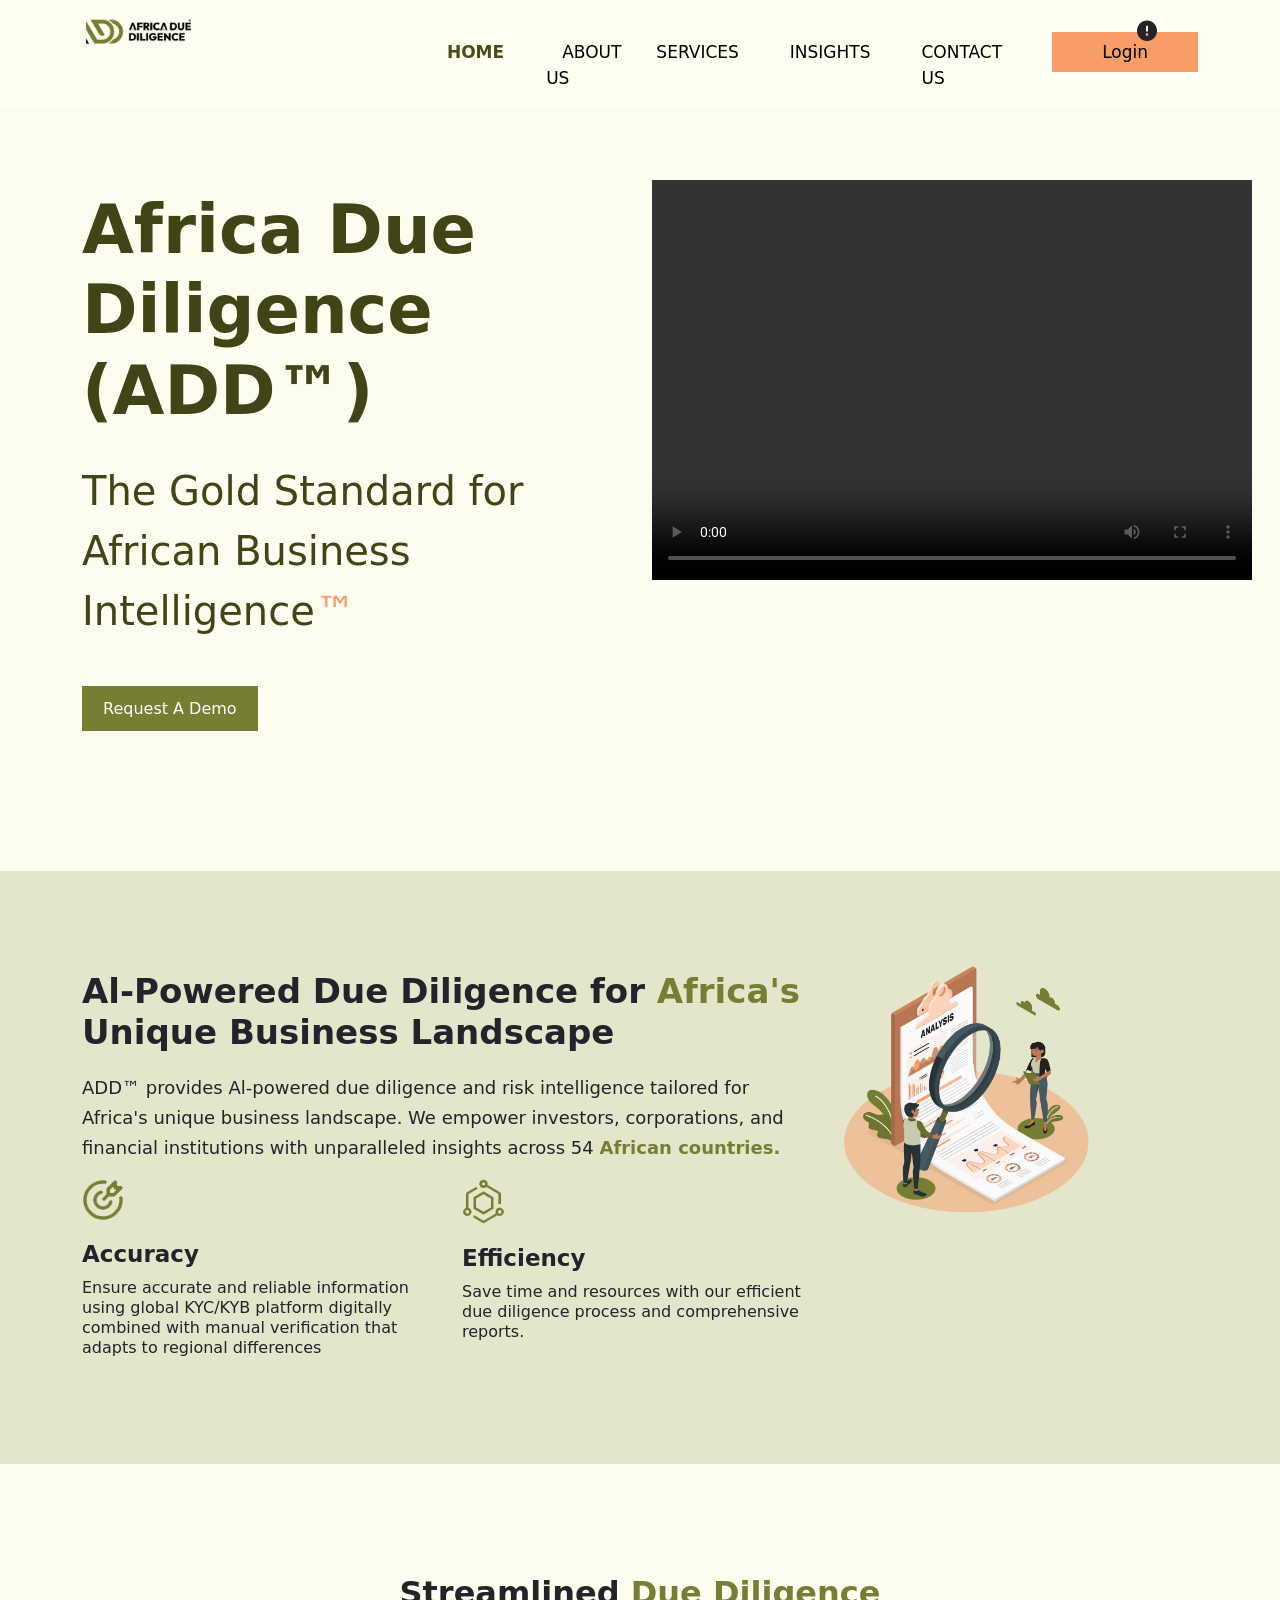
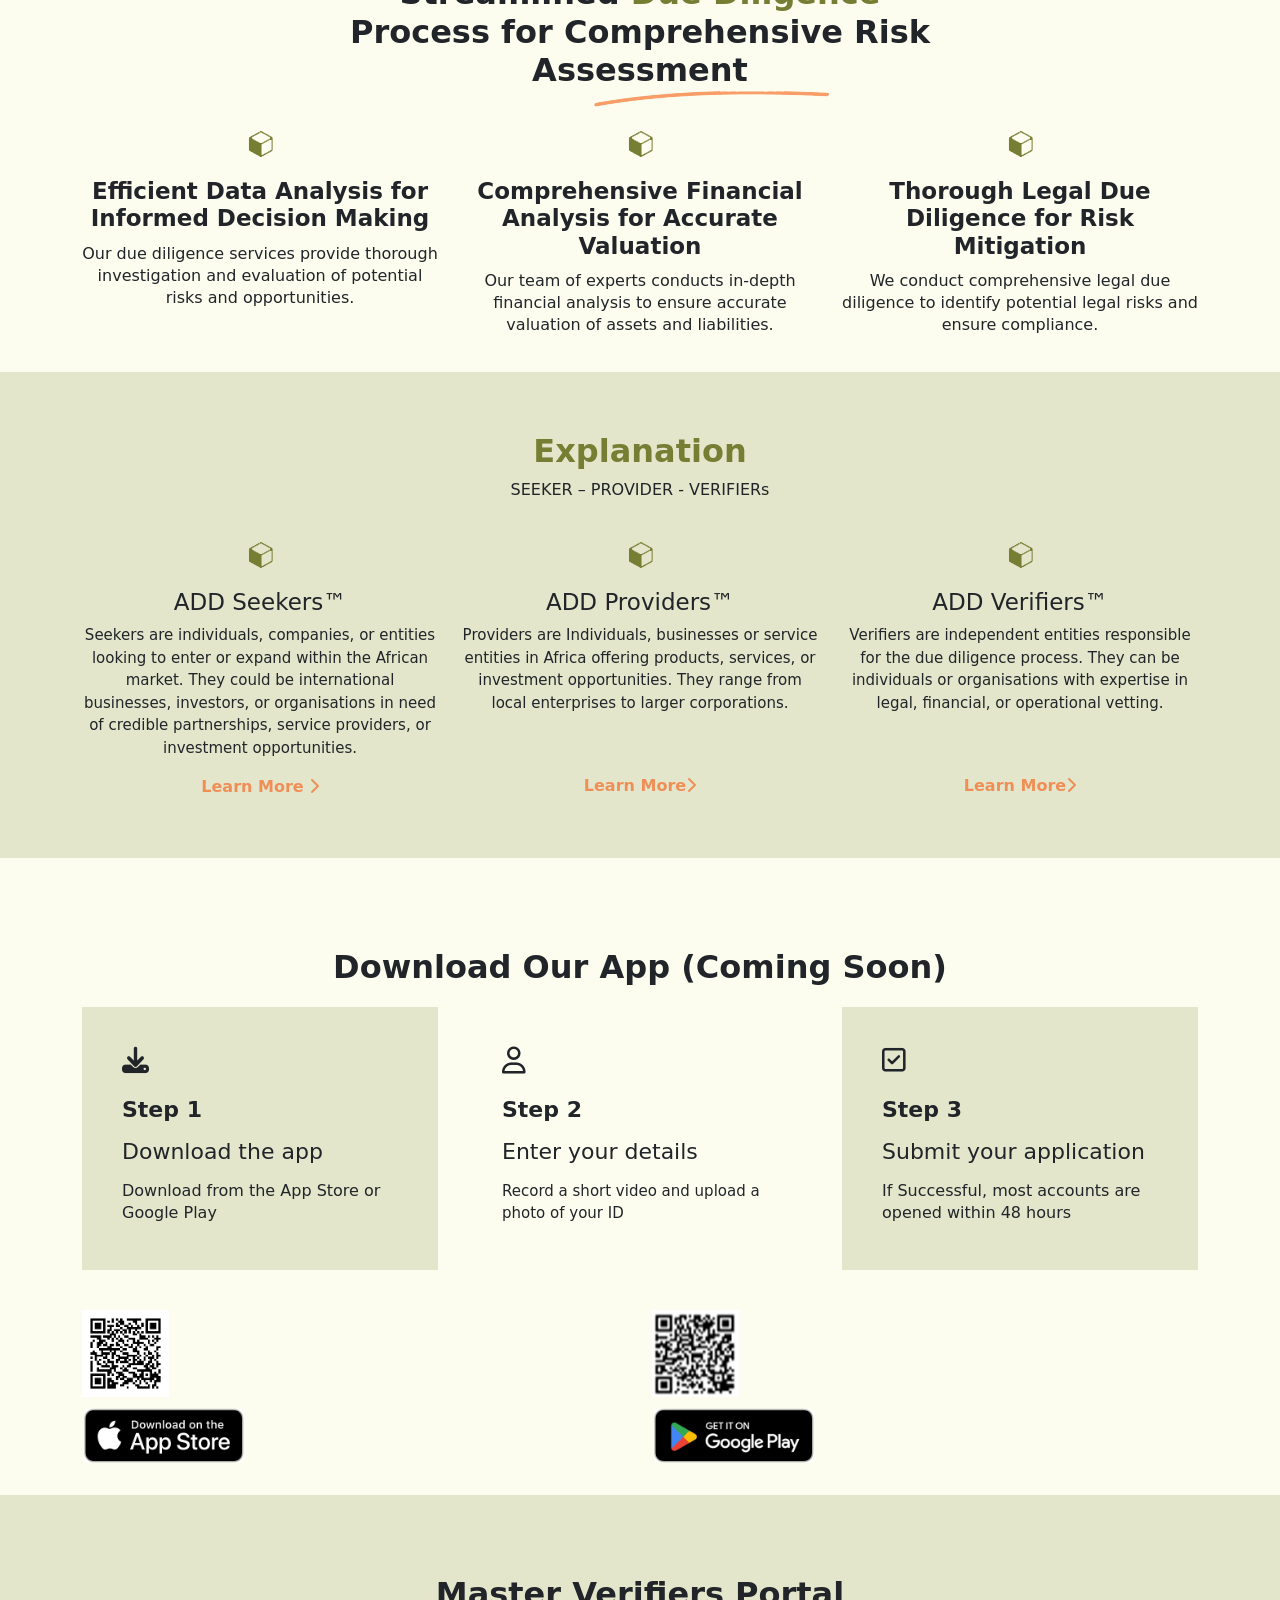
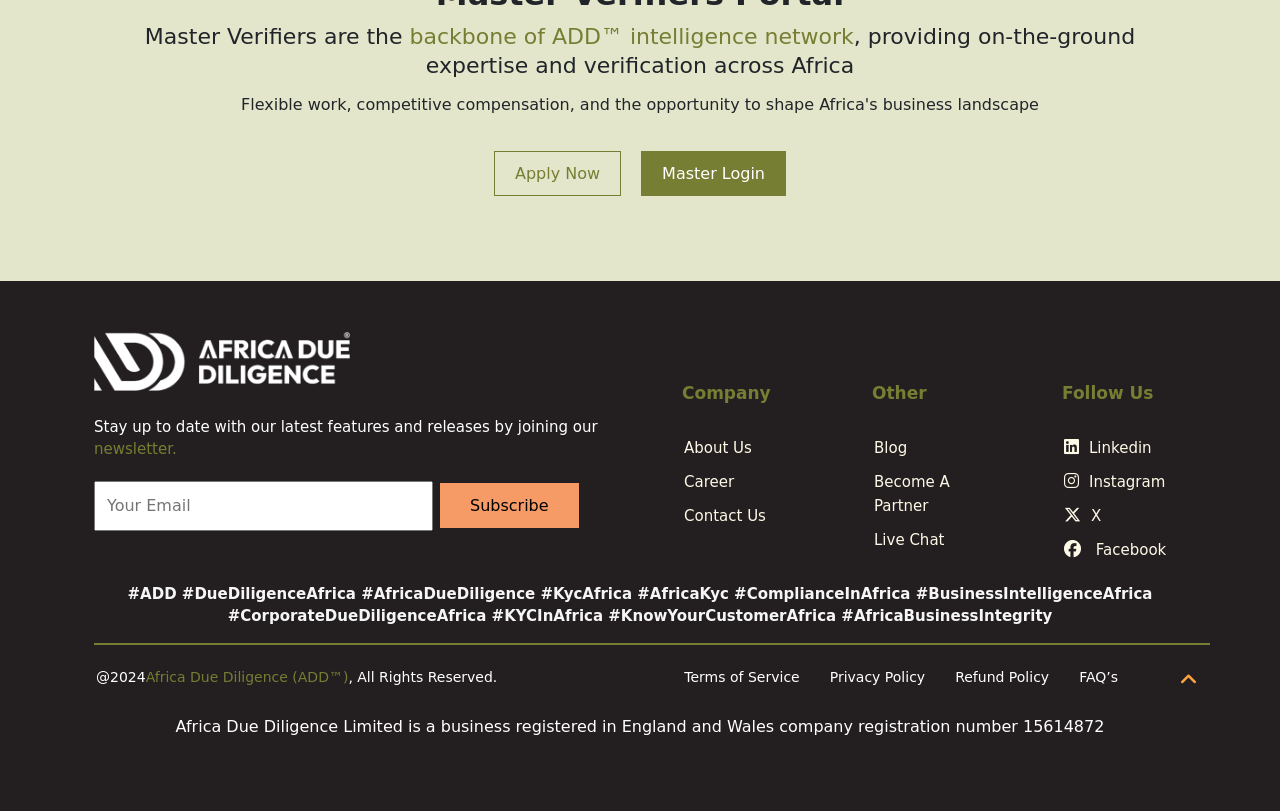
==== index.html @ 91e65a56 "new file added" ====
<!DOCTYPE html>
<html lang="en">
<head>
    <meta charset="UTF-8">
    <meta name="viewport" content="width=device-width, initial-scale=1.0">
    <title>Africa Due Diligence | HOME</title>
    <link rel="stylesheet" href="css/style.css">
    <link href="https://cdn.jsdelivr.net/npm/bootstrap@5.3.3/dist/css/bootstrap.min.css" rel="stylesheet" integrity="sha384-QWTKZyjpPEjISv5WaRU9OFeRpok6YctnYmDr5pNlyT2bRjXh0JMhjY6hW+ALEwIH" crossorigin="anonymous">
    <link rel="stylesheet" href="https://cdnjs.cloudflare.com/ajax/libs/font-awesome/6.7.2/css/all.min.css" integrity="sha512-Evv84Mr4kqVGRNSgIGL/F/aIDqQb7xQ2vcrdIwxfjThSH8CSR7PBEakCr51Ck+w+/U6swU2Im1vVX0SVk9ABhg==" crossorigin="anonymous" referrerpolicy="no-referrer" />
</head>
<body>


    <div class="banncolor">
        <div class="header">
            <div class="container">
                <div class="headermenu">
                    <button class="openbtn" onclick="openNav()">☰</button>
                    <div class="header-logo">
                        <img src="images/logo.png" alt="">
                    </div>
                    

                    
                    <div class="listmenu">
                        <a href="index.html">HOME</a>
                    </div>

                            <div class="listmenu-2">
                                <ul>

                                    <li>
                                        <div class="dropdown">
                                        <a href="" class="dropbtn">ABOUT US
                                        <div class="dropdown-content">
                                            <a href="aboutbackground.html">BACKGROUND</a>
                                            <a href="aboutfaq.html">FAQ</a>
                                        </div>
                                    </div>
                                </li>

                                <li><a href="services.html">SERVICES</a></li>
                                    
                                    <li> 
                                        <div class="dropdown">
                                        <a href="" class="dropbtn">INSIGHTS</a>
                                        <div class="dropdown-content">
                                            <a href="insightnews.html">NEWS</a>
                                            <a href="insightblog.html">BLOG</a>
                                            </div>
                                            </div>
                                        </li>
                                    <li><a href="contact.html">CONTACT US</a></li>
                                </ul>
                            </div>


                            <div class="login">
                                <a href="login.html">Login</a>
                                <span><i class="fa-solid fa-circle-exclamation"></i></span>
                            </div>
                </div>
            </div>
            <div id="mySidepanel" class="sidepanel">
                <a href="javascript:void(0)" class="closebtn" onclick="closeNav()">×</a>
                <a href="index.html">HOME</a>
                <a href="#">ABOUT US</a>
                <a href="services.html">SERVICES</a>
                <a href="#">INSIGHTS</a>
                <a href="contact.html">CONTACT US</a>
                <a href="login.html">LOGIN</a>
              </div>
        </div>

        <div class="bn-content">
            <div class="container">
                <div class="bnntext">
                    <div class="row">
                        <div class="col-md-6">
                            <div class="heading">
                          <h1>Africa Due
                            Diligence (ADD™)</h1>
                            </div>

                            <div class="content">
                                <p>The Gold Standard for African Business Intelligence <span>™</span></p>
                            </div>

                            <div class="demo-btn">
                                <a href="">Request A Demo</a>
                            </div>
                            
                        </div>

                        <div class="col-md-6">
                            <div class="heading-video">
                                <video width="600" height="400" controls autoplay>
                                    <source src="videos/banner-video.mp4" type="video/mp4">
                                  </video>
                            </div>
                        </div>
                    </div>
                </div>
            </div>
        </div>
    </div>


    <div class="powered">
    <div class="landscape">
        <div class="container">
            <div class="ai">
                <div class="row">
                    <div class="col-md-8">
                        <div class="due">
                           <h2>
                            Al-Powered Due Diligence for <span>Africa's</span> Unique Business Landscape
                           </h2>

                           <div class="provide">
                            <p>ADD™ provides Al-powered due diligence and risk intelligence tailored for Africa's unique business landscape. We empower investors, corporations, and financial institutions with unparalleled insights across 54 <span>African countries.</span></p>
                           </div>
                        </div>

                        <div class="row">
                            <div class="col-md-6">
                                <div class="accuracy">
                                    <img src="images/icon2.png" alt="">
                                </div>
                                <div class="accu">
                                    <h4>Accuracy</h4>
                                    <p>Ensure accurate and reliable information using global KYC/KYB platform digitally combined with manual verification that adapts to regional differences</p>
                                </div>
                            </div>
        
                            <div class="col-md-6">
                                <div class="accuracy">
                                    <img src="images/icon3.png" alt="">
                                </div>
                                <div class="accu">
                                    <h4>Efficiency</h4>
                                    <p>Save time and resources with our efficient due diligence process and comprehensive reports.</p>
                                </div>
                            </div>
                        </div>
                    </div>

                    <div class="col-md-4">
                        <div class="due-2">
                           <img src="images/powered.png" alt="">
                        </div>
                    </div>
                </div>
            </div>
        </div>
    </div>
</div>




<div class="process">
   <div class="container">
    <div class="powerin">
        <div class="riskin">
            <h2>Streamlined <span>Due Diligence</span>  Process for Comprehensive Risk Assessment</h2>
        </div>

        <div class="curved-underline">
            <img src="images/text-line.png" alt="">
        </div>

        <div class="data">
            <div class="valuation">
                <div class="row">
                    <div class="col-md-4">
                        <div class="informed">
                            <div class="boximg-1">
                                <img src="images/icon1.png" alt="">
                            </div>

                            <div class="decision">
                                <h4>Efficient Data Analysis for Informed Decision Making</h4>
                                <p>Our due diligence services provide thorough investigation and evaluation of potential risks and opportunities.</p>
                            </div>
                        </div>
                    </div>

                    <div class="col-md-4">
                        <div class="informed">
                            <div class="boximg-1">
                                <img src="images/icon1.png" alt="">
                            </div>

                            <div class="decision">
                                <h4>Comprehensive Financial Analysis for Accurate Valuation</h4>
                                <p>Our team of experts conducts in-depth financial analysis to ensure accurate valuation of assets and liabilities.</p>
                            </div>
                        </div>
                    </div>

                    <div class="col-md-4">
                        <div class="informed">
                            <div class="boximg-1">
                                <img src="images/icon1.png" alt="">
                            </div>

                            <div class="decision">
                                <h4>Thorough Legal Due Diligence for Risk Mitigation</h4>
                                <p>We conduct comprehensive legal due diligence to identify potential legal risks and ensure compliance.</p>
                            </div>
                        </div>
                    </div>
                </div>
            </div>
        </div>
    </div>
   </div> 
</div>



<div class="explanation">
<div class="add">
    <div class="container">
        <div class="learn">
            <h2>Explanation</h2>
            <p>SEEKER – PROVIDER - VERIFIERs</p>
        </div>
    </div>
</div>


<div class="seekers">
    <div class="container">
        <div class="market">
            <div class="row">
                
                    <div class="col-md-4">
                        <div class="local">
                            <img src="images/icon1.png" alt="">
                        </div>

                        <div class="add-seekers">
                            <h4>ADD Seekers™</h4>
                            <p>Seekers are individuals, companies, or entities looking to enter or expand within the African market. They could be international businesses, investors, or organisations in need of credible partnerships, service providers, or investment opportunities.</p>
                        </div>


                        <div class="risk-btn">
                            <a href="">Learn More<i class="fa-solid fa-chevron-right"></i></a>
                        </div>
                    </div>


                    <div class="col-md-4">
                        <div class="local">
                            <img src="images/icon1.png" alt="">
                        </div>

                        <div class="add-seekers">
                            <h4>ADD Providers™</h4>
                            <p>Providers are Individuals, businesses or service entities in Africa offering products, services, or investment opportunities. They range from local enterprises to larger corporations.</p>
                        </div>


                        <div class="risk-btn-1">
                            <a href="">Learn More<i class="fa-solid fa-chevron-right"></i></a>
                        </div>
                    </div>


                    <div class="col-md-4">
                        <div class="local">
                            <img src="images/icon1.png" alt="">
                        </div>

                        <div class="add-seekers">
                            <h4>ADD Verifiers™</h4>
                            <p>Verifiers are independent entities responsible for the due diligence process. They can be individuals or organisations with expertise in legal, financial, or operational vetting.</p>
                        </div>


                        <div class="risk-btn-1">
                            <a href="">Learn More<i class="fa-solid fa-chevron-right"></i></a>
                        </div>
                    </div>
                
            </div>
        </div>
    </div>
</div>
</div>


<div class="downloadcolor">

<div class="download">
    <h2>Download Our App (Coming Soon)</h2>
</div>

<div class="step">
    <div class="container">
        <div class="app">
            <div class="row">
                <div class="col-md-4">
                    <div class="enter">
                        <div class="download-icon">
                            <i class="fa-solid fa-download"></i>
                        </div>

                        <div class="sthed">
                            <h3>Step 1</h3>
                        </div>

                        <div class="heading-4">
                            <h3>Download the app</h3>
                            <p>Download from the App Store or Google Play</p>
                        </div>
                    </div>
                </div>

                


                <div class="col-md-4">
                    <div class="enteral">
                        <div class="download-icon">
                            <i class="fa-regular fa-user"></i>
                        </div>

                        <div class="sthedld">
                            <h3>Step 2</h3>
                        </div>

                        <div class="heading-5">
                            <h3>Enter your details</h3>
                            <p>Record a short video and upload a photo of your ID</p>
                        </div>
                    </div>
                </div>

                <div class="col-md-4">
                    <div class="enter">
                        <div class="download-icon">
                            <i class="fa-regular fa-square-check"></i>
                        </div>

                        <div class="sthed">
                            <h3>Step 3</h3>
                        </div>

                        <div class="heading-4">
                            <h3>Submit your application</h3>
                            <p>If Successful, most accounts are opened within 48 hours</p>
                        </div>
                    </div>
                </div>

            </div>
        </div>         
            </div>
        </div>




        <div class="app-an-io">
            <div class="container">
                <div class="app-qr">
                    <div class="row">
                        <div class="col-md-6">
                            <div class="info-app">
                                <div class="qr">
                                    <img src="images/ios_app_store_qr.png" alt="">
                                </div>

                                <div class="ios">
                                    <img src="images/aoo-store.png" alt="">
                                </div>

                            </div>
                        </div>

                        <div class="col-md-6">
                            <div class="info-app">
                                <div class="qr">
                                    <img src="images/scanner.jpg" alt="">
                                </div>

                                <div class="ios">
                                    <img src="images/play-store.png" alt="">
                                </div>
                            </div>
                        </div>
                    </div>
                </div>
            </div>
        </div>


    </div>


    <div class="portal">
        <div class="container">
        <div class="master">
            <h2>Master Verifiers Portal</h2>
            <p>Master Verifiers are the <span>backbone of ADD™ intelligence network</span>, providing on-the-ground</p>
        </div>
        <div class="across">
            <p>expertise and verification across Africa</p>
        </div>
        <div class="shape">
            <p>Flexible work, competitive compensation, and the opportunity to shape Africa's business landscape</p>
        </div>

        <div class="btn-n">
            <div class="apply">
                <a href="">Apply Now</a>
            </div>
            <div class="master-l">
                <a href="">Master Login</a>
            </div>
        </div>
    </div>
    </div>


    <div class="footer">
        <div class="container">
            <div class="information">
                <div class="row">
                    <div class="col-md-6">
            <div class="footer-logo">
                <img src="images/logo2.png" alt="">
            </div>

            <div class="ftext">
                <p>Stay up to date with our latest features and releases by joining our <span>newsletter.</span></p>
            </div>


            <div class="data-send">
                <div class="container">
                    <div class="mail">
                    <div class="senddata">
                    <form action="">
                        <input type="text" name="email id" placeholder="Your Email">
                    </form>
                </div>
        
        
                <div class="subscribe">
                    <a href="">Subscribe</a>
                </div>
            </div>
                </div>
            </div>
        </div>


        <div class="col-6 col-md-2">
            <div class="finfo-n">
            <p>Company</p>
            <ul>
                <li><a href="">About Us</a></li>
                <li><a href="">Career</a></li>
                <li><a href="">Contact Us</a></li>
            </ul>
        </div>
        </div>


        <div class="col-6 col-md-2">
            <div class="finfo-n">
            <p>Other</p>
            <ul>
                <li><a href="">Blog</a></li>
                <li><a href="">Become A Partner</a></li>
                <li><a href="">Live Chat</a></li>
            </ul>
        </div>
        </div>


        <div class="col-md-2">
            <div class="finfo-n">
            <p>Follow Us</p>
            <ul>
                <li><a href=""> <i class="fa-brands fa-linkedin"></i>Linkedin</a></li>
                <li><a href=""> <i class="fa-brands fa-instagram"></i>Instagram</a></li>
                <li><a href=""> <i class="fa-brands fa-x-twitter"></i>X</a></li>
                <li><a href=""> <i class="fa-brands fa-facebook"></i> Facebook</a></li>
            </ul>
        </div>
        </div>


        </div>
    </div>
    </div>


<div class="container">
    <div class="kyc">
        <p>#ADD #DueDiligenceAfrica  #AfricaDueDiligence  #KycAfrica   #AfricaKyc   #ComplianceInAfrica   #BusinessIntelligenceAfrica   #CorporateDueDiligenceAfrica   #KYCInAfrica   #KnowYourCustomerAfrica   #AfricaBusinessIntegrity </p>
    </div>
    <div class="fline"></div>
</div>
    

<div class="footerlist">
    <div class="container">
        <div class="terms">
            <div class="row">
                <div class="col-md-6">
                    <div class="wales">
                    <p><small>@2024<span>Africa Due Diligence (ADD™)</span>, All Rights Reserved.</small></p>
                    </div>
                </div>

                <div class="col-md-6">
                    <div class="footer-polict">
                        <ul>
                            <li><a href="">Terms of Service</a></li>
                            <li><a href="">Privacy Policy</a></li>
                            <li><a href="">Refund Policy</a></li>
                            <li><a href="">FAQ’s</a></li>
                            <div class="up">
                                <ul>
                                    <li><a href=""><i class="fa-solid fa-angle-up"></i></a></li>
                                </ul>
                            </div>
                        </ul>
                    </div>
                </div>
            </div>
        </div>
    </div>
</div>


<div class="registration">
    <p>Africa Due Diligence Limited is a business registered in England and Wales company registration number 15614872
    </p>
</div>
    </div>

    <script src="https://cdn.jsdelivr.net/npm/bootstrap@5.3.3/dist/js/bootstrap.bundle.min.js" integrity="sha384-YvpcrYf0tY3lHB60NNkmXc5s9fDVZLESaAA55NDzOxhy9GkcIdslK1eN7N6jIeHz" crossorigin="anonymous"></script>
    <script>
        function openNav() {
          document.getElementById("mySidepanel").style.width = "250px";
        }
        
        function closeNav() {
          document.getElementById("mySidepanel").style.width = "0";
        }
        </script>
</body>
</html>
---- css/style.css ----
@import url('https://fonts.googleapis.com/css2?family=Host+Grotesk:ital,wght@0,300..800;1,300..800&family=Inter:ital,opsz,wght@0,14..32,100..900;1,14..32,100..900&family=Montserrat:ital,wght@0,100..900;1,100..900&family=Poppins:ital,wght@0,100;0,200;0,300;0,400;0,500;0,600;0,700;0,800;0,900;1,100;1,200;1,300;1,400;1,500;1,600;1,700;1,800;1,900&family=Raleway:ital,wght@0,100..900;1,100..900&family=Roboto:ital,wght@0,100;0,300;0,400;0,500;0,700;0,900;1,100;1,300;1,400;1,500;1,700;1,900&family=Varela&display=swap');

body{
    font-family: "Host Grotesk", serif;
    margin: 0;
    padding: 0;
}
.clear{
    clear: both;
}
.container{
    width: 95%;
    margin: 0 auto;
}
.banncolor{
    width: 100%;
    height: 0 auto;
    background-color: rgb(253 253 239);
}
.headermenu{
    display: flex;
}

.dropbtn {
    color: white;
    padding: 16px;
    font-size: 16px;
    border: none;
}
  
.dropdown {
    position: relative;
    display: inline-block;
}
  
.dropdown-content {
    display: none;
    position: absolute;
    background-color: #f6f6f6;
    min-width: 160px;
    box-shadow: 0px 8px 16px 0px rgba(0,0,0,0.2);
    z-index: 1;
}
  
.dropdown-content a {
    color: black;
    padding: 12px 16px;
    text-decoration: none;
    display: block;
}
  
.dropdown-content a:hover {background-color: #ff9b69;}
  
.dropdown:hover .dropdown-content {display: block;}



.header-logo{
    width: 20%;
    margin: 15px 0 0 0;
}
.header-logo img{
    width: 100%;
}

.header-logo-1{
    width: 20%;
    margin: 15px 0 0 0;
}
.header-logo-1 img{
    width: 100%;
}
.header-logo-2{
    width: 20%;
    margin: 15px 0 0 0;
}
.header-logo-2 img{
    width: 100%;
}


.news-btn{
    padding: 100px 0px 0px 0px;
}

.listmenu{
    margin: 40px 10px 0px 250px;
}
.listmenu a{
    text-decoration: none;
    color: #494d1b;
    font-weight: 700;
    font-size: 17px;
}
.listmenu-2 ul li{
    list-style: none;
    margin: 40px 0 0 0;
}
.listmenu-2 ul{
    justify-content: end;
    display: flex;
    column-gap: 35px;
}
.listmenu-2 a{
    text-decoration: none;
    color: #000;
    font-size: 17px;
    transition: all 400ms ease !important;
}
.listmenu-2 a:hover{
    color: #4b5437;
}



.login{
    margin: 40px 0px 0px 50px; 
}
.login a{
   text-decoration: none;
   font-size: 17px;
   color: #000;
   padding: 10px 50px;
   background-color: #f89d68;
   transition: all 400ms ease !important;
}
.login a:hover{
    color: #4b5437;
}
.login span{
    display: block;
    top: 16px;
    right: 123px;
    font-size: 20px;
    text-align: center;
    position: absolute;
}
.bn-conten{
    margin: 20px 0;
}
.heading{
    margin: 180px 0 0 0;
}
.heading-video{
    margin: 180px 0 0 0;
}
.heading h1{
    margin: 190px 0 0 0;
    font-size: 67px;
    font-weight: 700;
    color: #414416;
}

.content{
    margin: 30px 0 0 0;
}
.content p{
    font-size: 40px;
    color: #414416;  
    font-weight: 350;
}
.content span{
    font-size: 40px;
    color: #f06022a7;
    margin-left: -12px;
}

.demo-btn{
    padding: 40px 0 150px 0;
}
.demo-btn a{
    text-decoration: none;
    color: #fff;
    background-color: #767e33;
    border: solid 1px #767e33;
    padding: 12px 20px;
    transition: all 400ms ease !important;
}
.demo-btn a:hover{
    color: #767e33;
    background-color: transparent;
}


.powered{
    background-color: #e3e6cb;
    height: 0 auto;
}

.due h2{
    padding: 100px 0 0 0;
    font-size: 34px;
    font-weight: 700;
    margin-bottom: 20px;
}
.due span{
    color: #767e33;
}
.provide p{
    font-size: 18px;
    font-weight: 450;
    margin: 15px 0;
    line-height: 30px;
}
.provide span{
    font-weight: 600;
}
.due-2{
    margin: 93px 0 0 0;
    width: 100%;
}
.due-2 img{
    width: 70%;
}
.accu{
    padding: 0 0 90px 0;
}
.accu h4{
    font-size: 23px;
    font-weight: 700;
    margin: 20px 0 10px;
}
.accu p{
    font-size: 16px;
    font-weight: 400;
    line-height: 20px;
}
.process{
    height: 0 auto;
    padding: 10px 0 0 0;
    background-color: rgb(253 253 239);
}
.riskin h2{
    text-align: center;
    margin: 100px 255px 0px 255px;
    font-size: 32px;
    font-weight: 700;
}
.riskin span{
    color: #767e33;
}

.curved-underline img{
    position: absolute;
    right: 450px;
}
.valuation{
    margin: 20px 0;
}
.informed-2{
    margin: 90px 0 0;
    text-align: center;
}
.decision{
    text-align: center;
    padding: 0px 0px 0px 0px;
}
.decision h4{
    font-size: 23px;
    font-weight: 700;
    margin: 20px 0 10px;
}
.decision p{
    font-size: 16px;
    font-weight: 480;
    line-height: 22px;
}

.explanation{
    margin: -20px 0 0 0;
    background-color: #e3e6cb;
    height: 0 auto;
}
.learn{
    text-align: center;
    padding: 60px 0 0px 0;
}
.learn h2{
    font-size: 32px;
    font-weight: 700;
    color: #767e33;
}
.learn p{
    font-size: 16px;
    font-weight: 480;
    line-height: 22px;
}
.seekers{
    margin: 20px 0;
}
.local{
    text-align: center;
    margin: 20px 0;
}
.add-seekers{
    text-align: center;
}
.add-seekers h4{
    font-size: 23px;
    font-weight: 400;
}
.add-seekers p{
    font-size: 15px;
    font-weight: 400;
}
.risk-btn{
    text-align: center;
}
.risk-btn a{
    text-decoration: none;
    color: #ef8f57;
    font-size: 16px;
    font-weight: 700;
}
.risk-btn i{
    margin: 0px 0px 0px 5px;
}

.risk-btn-1{
    margin: 60px 0;
    text-align: center;
}
.risk-btn-1 a{
    text-decoration: none;
    color: #ef8f57;
    font-size: 16px;
    font-weight: 700;
}
.download{
    margin: -20px 0 0 0;
    text-align: center;
}
.download h2{
    padding: 90px 0 0 0;
    font-size: 32px;
    font-weight: 700;
}
.step{
   margin: 20px 0; 
}
.enter{
    padding: 40px 40px 30px;
    width: 100%;
    height: 0 auto;
    background-color: #e3e6cb;
}
.download-icon i{
    font-size: 27px;
}
.sthed h3{
    font-size: 22px;
    font-weight: 700;
    margin: 20px 0 10px;
}
.heading-4 h3{
    font-size: 22px;
    font-weight: 400;
    margin: 15px 0;
    line-height: 27px;
}
.heading-4 p{
    line-height: 22px;
}

.enteral{
    padding: 40px 40px 30px;
    width: 100%;
    height: 0 auto;
    background-color: rgb(253 253 239);
}
.download-icon i{
    font-size: 27px;
}
.sthedld h3{
    font-size: 22px;
    font-weight: 700;
    margin: 20px 0 10px;
}
.heading-5 h3{
    font-size: 22px;
    font-weight: 400;
    margin: 15px 0;
    line-height: 27px;
}
.heading-5 p{
    font-size: 15px;
    line-height: 22px;
}

.app-an-io{
    margin: 20px 0;
}
.info-app{
    margin: 20px 0;
}
.qr{
    width: 16%;
}
.qr img{
    width: 100%;
}
.ios{
    width: 50%;
}
.ios img{
    margin: 10px 0;
    width: 60%;
}
.downloadcolor{
    background-color: rgb(253 253 239);
    height: 0 auto;
}
.portal{
    margin: -20px 0 0 0;
    width: 100%;
    height: 0 auto;
    background-color: #e3e6cb;
}
.master{
    text-align: center;
}
.master h2{
    padding: 80px 0 0 0;
    font-size: 32px;
    font-weight: 700;
    margin-bottom: 20px;
}
.master p{
    font-size: 22px;
    font-weight: 400;
    line-height: 5px;
} 
.master span{
    color: #767e33;
}
.across p{
    text-align: center;
    font-size: 22px;
    font-weight: 400;
    line-height: 22px;
}
.shape p{
    text-align: center;
    font-size: 16px;
    font-weight: 400;
    margin: 10px 0;
}
.btn-n{
    display: flex;
    justify-content: center;
    padding: 35px 0px 95px 0px;
}
.apply{
    padding: 0px 20px 0px 0px;
}

.apply a{
    text-decoration: none;
    color: #767e33;
    background-color: transparent;
    border: solid 1px #767e33;
    font-size: 16px;
    font-weight: 400;
    padding: 12px 20px;
    transition: all 400ms ease !important;
}
.apply a:hover{
    color: #fff;
    background-color: #767e33;
}

.master-l a{
    text-decoration: none;
    color: #fff;
    background-color: #767e33;
    border: solid 1px #767e33;
    font-size: 16px;
    font-weight: 400;
    padding: 12px 20px;
    transition: all 400ms ease !important;
}
.master-l a:hover{
    color: #767e33;
    background-color: transparent;
}

.footer{
    width: 100%;
    height: 530px;
    background-color: #231f20;
}
.footer-1{
    width: 100%;
    height: 575px;
    background-color: #231f20;
}
.footer-logo{
    padding: 40px 0 0 0;
    width: 50%;
}
.footer-logo img{
    margin: 0px 0px 0px 5px;
    width: 100%;
}
.ftext p{
    margin: 15px 0 20px 12px;
    color: #ffffff;
    font-size: 15px;
}
.ftext span{
    color: #767e33;
}
.senddata form{
    width: 100%;
    margin: 0 auto;
}
.senddata input{
    width: 150%;
    padding: 11px;
    outline: none;
    font-size: 16px;
    margin-bottom: 10px;
}
.mail{
    display: flex;
}
.subscribe{
    margin: 13px 0px 0px 120px;
}
.subscribe a{
    text-decoration: none;
    background-color: #f69b66;
    padding: 13px 30px;
    font-size: 16px;
    color: #000;
    transition: all 400ms ease !important;
}
.subscribe a:hover{
    color: #40441b;
}

.finfo-n{
    margin: 100px 0 0 0;
}
.finfo-n p{
    margin: 0px 0px 25px 30px;
    font-size: 17px;
    color: #767e33;
    font-weight: 700;
}
.finfo-n a{
    text-decoration: none;
    font-size: 15px;
    font-weight: 400;
    color: #fdf9e7;
    transition: all 400ms ease !important;
}
.finfo-n a:hover{
    color: #767e33;
}
.finfo-n ul li{
    padding: 5px 0;
    list-style: none;
}
.finfo-n i{
    padding: 0px 10px 0 0;
    font-size: 17px;
}
.kyc{
    text-align: center;
}
.kyc p{
    font-size: 15px;
    color: #f6f6f6;
    font-weight: 600;
    line-height: 22px;
}
.fline{
    margin: 10px 0px 0px 12px;
    width: 100%;
    height: 1.5px;
    background-color: #767e33;
}
.wales p span{
    color: #757d32;
}
.wales p small{
    font-size: 14px;
    color: #fff;
}
.wales{
    margin: 20px 0 0 14px;
}

.footer-polict ul{
    display: flex;
    justify-content: end;
    gap: 30px;
}
.footer-polict ul li{
    list-style: none;
}
.footer-polict{
    margin: 20px 0;
}
.footer-polict a{
    text-decoration: none;
    color: #fff;
    font-size: 14px;
    font-weight: 400;
    transition: all 400ms ease !important;
}
.footer-polict a:hover{
    color: #757d32;
}
.up ul li{
    list-style: none;
}
.up a{
    text-decoration: none;
    color: #fda43e;
    font-size: 20px;
}
.up a:hover{
    color: #fda43e;
}
.registration p{
    text-align: center;
    color: #fff;
    font-size: 16px;
    font-weight: 400;
}



.background{
    padding: 60px 0 20px 0px;
}
.background-text-1{
    margin: 70px 0;
}
.background-btn a{
    text-decoration: none;
    font-size: 20px;
    color: #000;
    font-weight: 400;
    padding: 10px 30px;
    background-color: #e3e6cb;
    border-radius: 10px;
}
.backheadding h1{
    margin: 20px 0;
    font-size: 67px;
    font-weight: 700;
    color: #414416;
}
.baackdescribe p{
    font-size: 16px;
    font-weight: 400;
    margin: 10px 0;
    line-height: 22px;
}
.backimg{
    width: 100%;
}
.backimg img{
    margin: 0px 0px 0px 80px;
    width: 70%;
}
.founder{
    padding: 20px 0 10px;
}
.founderheading h4{
    font-size: 23px;
    font-weight: 600;
    margin: 20px 0 10px;
}
.founderheading p{
    font-size: 16px;
    font-weight: 400;
    margin: 10px 0;
    line-height: 22px;
}



.faq{
    padding: 125px 0 10px;
}
.faq-btn a{
    text-decoration: none;
    font-size: 20px;
    color: #000;
    font-weight: 400;
    padding: 10px 30px;
    background-color: #e3e6cb;
    border-radius: 10px;
}
.faq-headding h1{
    margin: 20px 0;
    font-size: 67px;
    font-weight: 700;
    color: #414416;
}
.faq-headding h4{
    font-size: 23px;
    font-weight: 700;
    margin: 20px 0 10px;
}
.faq-headding p{
    font-size: 16px;
    font-weight: 400;
    margin: 10px 0;
    line-height: 22px;
}

.faq-p-2 h4{
    font-size: 23px;
    font-weight: 700;
    margin: 50px 0 10px;
}
.faq-sub h4{
    font-size: 23px;
    font-weight: 700;
    margin: 20px 0 10px;
}
.faq-sub p{
    font-size: 16px;
    font-weight: 400;
    margin: 10px 0;
    line-height: 22px;
}
.faq-sub-00 h4{
    font-size: 23px;
    font-weight: 700;
    margin: 20px 0 10px;
}
.faq-sub-00 p{
    font-size: 16px;
    font-weight: 400;
    padding: 10px 0 25px 0;
    line-height: 22px;
}


.service{
    padding: 30px 0;
}
.ai-powered{
    margin: 100px 0;
}
.ai-powered-2{
    margin: 100px 0;
}
.service-btn a{
    text-decoration: none;
    font-size: 19px;
    color: #000;
    font-weight: 400;
    padding: 10px 30px;
    background-color: #e3e6cb;
    border-radius: 10px;
}
.ai-heading h1{
    margin: 20px 0;
    font-size: 67px;
    font-weight: 700;
    color: #414416;
}
.ai-heading h2{
    width: 100%;
    margin: 20px 0;
    font-size: 35px;
    font-weight: 400;
    color: #414416;
}
.aiimage{
    margin: 0px 0px 0px 100px;
    width: 100%;
}
.aiimage img{
    width: 75%;
}
.real-time{
    text-align: center;
}
.real-time h2{
    padding: 30px 300px 20px 300px;
    font-size: 32px;
    font-weight: 700;
}
.real-time span{
    color: #767e33;
}
.real-time{
    width: 100%;
}
.real-time img{
    margin: -60px 0 0 270px;
    width: 22%;
}
.trail-btn{
    text-align: center;
    padding: 30px 0;
}
.trail-btn a{
    text-decoration: none;
    color: #fff;
    padding: 12px 20px;
    border: solid 1px #767e33;
    background-color: #767e33;
    font-size: 16px;
    transition: all 400ms ease !important;
}
.trail-btn a:hover{
    color: #767e33;
    background-color: transparent;
}
.intelegance{
    padding: 0px 0px 60px 0px;
}
.our-service{
    padding: 80px 0;
    text-align: center;
    background-color: #e3e6cb;
    padding: 40px 0;
    height: 300px;
}
.aml{
    position: absolute;
    margin: 20px 0;
    top: 1110px;
}
.driven{
    margin: 20px 0;
    background-color: #000;
    padding: 40px 10px;
}

.our-service-headding h2{
    font-size: 42px;
    font-weight: 700;
    margin: 20px 0;
}
.sub-heading h3{
    color: #fff;
    font-size: 23px;
    font-weight: 600;
    margin: 20px 0 10px;
}
.sub-heading p{
    color: #fff;
    font-size: 16px;
    font-weight: 400;
    margin: 10px 0;
    line-height: 22px;
}
.serbcolor{
    background-color: rgb(253 253 239);
    width: 100%;
    height: 600px;
}
.services-btn{
    padding: 20px 0;
}
.services-btn a{
    text-decoration: none;
    color: #ef8f57;
    font-size: 17px;
    font-weight: 700;
} 
.download-text{
    text-align: center;
    padding: 325px 0 0 0;
}
.download-text h5{
    font-size: 21px;
    font-weight: 400;
    margin: 15px 0;
    line-height: 29px;
}
.download-text span{
    color: #767e33;
}
.download-btn{
    padding: 50px 0 0 0;
    text-align: center;
}
.download-btn a{
    text-decoration: none;
    color: #fff;
    font-size: 16px;
    padding: 12px 30px;
    background-color: #767e33;
    border: solid 1px #767e33;
    transition: all 400ms ease !important;
}
.download-btn a:hover{
    color: #767e33;
    background-color: transparent;
}





.news{
    padding: 20px 0;
}
.informed{
    padding: 20px 0;
}
.news-btn a{
    text-decoration: none;
    margin-right: 745px;
    color: #000;
    font-size: 20px;
    font-weight: 400;
    padding: 10px 30px;
    background-color: #e3e6cb;
    border-radius: 10px;
}
.updates{
    margin: 35px 180px 0px 0px;
}
.updates h5{
    font-size: 22px;
    font-weight: 400;
    line-height: 27px;
}
.search form{
    width: 100%;
    margin: 0 auto;
    padding: 20px 0 0 0;
}
.search input{
    width: 100%;
    padding: 10px;
    outline: none;
    font-size: 16px;
    margin-bottom: 10px;
    background-color: #bbc091bd;
    border: solid 0px;
}
.blog-dtls-2{
    background-color: #fdebd5;
    padding: 30px;
    width: 100%;
    height: 0 auto;
}
.blog-dtls{
    background-color: #fdebd5;
    padding: 30px;
    width: 100%;
    height: 0 auto;
}
.blogimg{
    width: 100%;
}
.blogimg img{
    width: 100%;
}
.blog-dtls-2 h2{
    margin: 30px 80px 0px 0px;
    font-size: 32px;
    font-weight: 700;
    line-height: 15px;
}
/* .blog-dtls h2{
    margin: 30px 107px 0px 0px;
    font-size: 32px;
    font-weight: 700;
    line-height: 15px;
} */
.dtls-3 h2{
    margin: 20px 0px 0px 0px;
    font-size: 32px;
    font-weight: 700;
    text-align: left;
    line-height: 35px;
}
.news-btn-2{
    padding: 10px 0 0 0;
}
.news-btn-2 a{
    text-decoration: none;
    margin-right: 745px;
    color: #000;
    font-size: 20px;
    font-weight: 400;
    padding: 10px 30px;
    background-color: #e3e6cb;
    border-radius: 10px;
}
.dtls-2 h2{
    margin: 20px 0px 0px 0px;
    font-size: 33px;
    text-align: left;
    font-weight: 700;
}
.uscal ul{
    margin: 30px 0px 0px -30px;
    display: flex;
    column-gap: 30px;
}
.uscal ul li{
    list-style: none;
}
.uscal li{
    font-size: 14px;
}
.uscal li a{
    text-decoration: none;
    font-size: 16px;
    color: #767e33;
}
.phase{
    margin: 20px 0;
}
.phase h3{
    font-size: 16px;
    text-align: start;
    font-weight: 400;
    line-height: 30px;
}
.role{
    margin: 40px 0 0 0;
}
.role-2{
    margin: 40px 0 0 0;
}
.role h4{
    text-align: start;
    font-weight: 400;
    line-height: 25px;
}
.role p{
    text-align: start;
}
.role a{
    text-decoration: none;
    margin: 0px 695px 0px 0px;
    font-size: 17px;
    color: #757d32;
}

.role-2 p{
    text-align: start;
    line-height: 3px;
}
.role-2 a{
    text-decoration: none;
    margin: 0px 695px 0px 0px;
    font-size: 17px;
    color: #757d32;
}
.latest{
    margin: 160px 0 0 0;
    padding: 16px;
    border: solid 1px #757d32;
}
.latest h4{
    margin: 0 0 20px;
    font-size: 23px;
    font-weight: 700;
}
.latest ul li{
    margin: 0px 0px 10px -28px;
    list-style: none;
}
.latest i{
    margin: 0px 12px 0px 0px;
    font-size: 20px;
    color: #ef8f57;
}
.latest a{
    text-decoration: none;
    color: #767e33;
    font-size: 16px;
}
.blog-side-2{
    background-color: #000;
    color: #fff;
    padding: 20px 20px 30px 20px;
    margin: 40px 0 0 0;
}
.blog-side-2 h4{
    margin: 20px 0;
    font-size: 23px;
    font-weight: 700;
}
.blog-side-2 p{
    color: #c7c7bd;
    font-size: 15px;
    line-height: 22px;
}
.email-side{
    display: flex;
}
.email-side form{
    width: 80%;
    margin: 0 auto;
}
.email-side input{
    width: 95%;
    padding: 10px;
    outline: none;
    font-size: 16px;
    margin-bottom: 10px;
}
.submit-btn{
    margin: 11px 0 0 0;
}
.submit-btn a{
    text-decoration: none;
    font-size: 16px;
    color: #000;
    padding: 12px 20px;
    background-color: #f69b66;
    transition: all 400ms ease !important;
}
.submit-btn a:hover{
    color: #757d32;
}
.trending{
    padding: 0px 0 70px 0;
}
.top-trending h2{
    font-size: 42px;
    font-weight: 700;
    margin: 0px 10px;
}
.intra{
    padding: 20px 0;
}
.boximg{
    width: 100%;
}
.boximg img{
    width: 100%;
    height: 200px;
    object-fit: cover;
}
.boximg-1{
    text-align: center;
}
.intaheading h3{
    font-size: 23px;
    font-weight: 700;
    margin: 0 0 10px;
}
.blog-date{
    margin: 5px 0;
}
.blog-date ul{
    margin: 0px 0px 0px -30px;
    display: flex;
    column-gap: 20px;
}
.blog-date ul li{
    list-style: none;
}
.blog-date i{
    color: #757d32;
    margin: 0 7px 0 0;
}
.blog-date a{
    text-decoration: none;
    color: #000;
    font-size: 14px;
}
.blog-date p{
    font-size: 16px;
    font-weight: 400;
    margin: 10px 0;
    line-height: 22px;
}
.read-more a{
    text-decoration: none;
    color: #757d32;
    font-size: 18px;
}
.read-more i{
    margin: 0px 0px 0px 5px;
}






.serbcolor-1{
    background-color: rgb(253 253 239);
    width: 100%;
    height: 600px;
}

.contact{
    padding: 125px 0;
}
.contact-btn a{
    text-decoration: none;
    font-size: 19px;
    color: #000;
    font-weight: 400;
    padding: 10px 30px;
    background-color: #e3e6cb;
    border-radius: 10px;
}
/* .phone-heading h1{
    margin: 20px 0 0 0;
    font-size: 67px;
    font-weight: 700;
    color: #414416;
} */
.phone-heading h1{
    width: 100%;
    margin: 10px 0px 0px 0px;
    font-size: 67px;
    font-weight: 700;
    color: #414416;
    text-align: left;
}
.coustomer{
    text-align: center;
}
.coustomer h2{
    padding: 30px 180px 20px 180px;
    font-size: 32px;
    font-weight: 700;
    line-height: 38px;
}
.coustomer span{
    color: #767e33;
}
.coustomer{
    width: 100%;
}
.coustomer img{
    margin: -40px 0 0 430px;
    width: 30%;
}
.headqueater{
    margin: 30px 0;
}
.write{
    margin: 50px 0;
}
.our-headqueaters h2{
    font-size: 42px;
    font-weight: 700;
    margin: 20px 0;
}
.our-headqueaters h5{
    font-size: 22px;
    font-weight: 400;
    margin: 15px 0;
    line-height: 30px;
}
.our-headqueaters h3{
    font-size: 22px;
    font-weight: 700;
    margin: 20px 0 10px;
    line-height: 30px;
}
.write-questions{
    margin: 20px 0;
    padding: 30px;
    border: solid 1px #130f1036;
}
.write-questions h3{
    font-size: 23px;
    font-weight: 700;
    margin: 0px 0px 20px
}
.send-a-message form{
    width: 100%;
    margin: 0 auto;
}
.send-a-message input{
    width: 100%;
    padding: 11px;
    outline: none;
    font-size: 16px;
    margin-bottom: 20px;
    background-color: #cbd0a0c1;
    border: solid 0px ;
}
.send-a-message ::placeholder{
    color: #3b3a3ab3;
}
.send-a-message textarea{
    width: 100%;
    padding: 11px;
    outline: none;
    font-size: 16px;
    margin-bottom: 20px;
    background-color: #cbd0a0c1;
    border: solid 0px ;
}
.intelegance-1{
    padding: 50px 0px 60px 0px;
}
.submit-btn-n{
    margin: 12px 0 30px 0;
}
.submit-btn-n a{
    text-decoration: none;
    color: #000;
    padding: 13px 30px;
    background-color: #fa9a63;
    font-size: 16px;
}


.login-page{
    padding: 207px 0 0 0;
    margin: 0px 0px 0px 380px;
}
.signin-btn{
    display: flex;
    gap: 20px;
    flex-wrap: wrap;
    width: 100%;
}

.sign a{
    text-decoration: none;
    color: #f6f6f6;
    background-color: #757d32;
    padding: 20px 45px;
    border-radius: 35px;
}

.sign-2 a{
    text-decoration: none;
    color: #000000;
    background-color: transparent;
    padding: 20px 45px;
    border: solid 1px #000;
    border-radius: 35px;
}

.sign-3 a{
    text-decoration: none;
    color: #000000;
    background-color: transparent;
    padding: 20px 45px;
    border: solid 1px #000;
    border-radius: 35px;
}


.login-data{
    padding: 20px 0px 20px 0px;
    box-shadow: rgba(99, 99, 99, 0.2) 0px 2px 8px 0px;
}
.login-data label{
   width: 100%;
   margin: 15px 0 20px;
   font-size: 20px;
}
.forget-password p small{
    font-size: 15px;
    color: #767e33;
    margin: 0px 0px 0px 300px;
}
.login-data form{
    width: 50%;
    margin: 0 auto;
    padding: 30px 0px 0px 0px;
}

.login-data input{
    width: 100%;
    padding: 20px;
    outline: none;
    margin-bottom: 10px;
    background-color: rgb(253 253 239);
    border: solid 1px #000;
    border-radius: 15px;
}
.login-data ::placeholder{
    font-size: 18px;
    color: #757d32;
}
.login-data span{
    display: block;
    top: 309px;
    right: 932px;
    font-size: 18px;
    text-align: center;
    position: absolute;
}
.login-data i{
    color: #757d32;
}
.sign-in{
    padding: 0px 0px 50px 0px;
    
}
.login-btn{
    margin: 40px 0;
    text-align: center;
}
.login-btn a{
    text-align: center;
    text-decoration: none;
    font-size: 20px;
    color: #ffffff;
    background-color: #767e33;
    padding: 18px 305px;
    border-radius: 35px;
}
.accdtls{
    text-align: center;
}
.accdtls p{
    padding: 10px 0px 40px 0px;
    font-size: 18px;
}
.register ul{
    display: flex;
    justify-content: center;
    list-style: none;
    column-gap: 20px;
}
.register{
    padding: 0px 0px 90px 0px;
}
.register a{
    text-decoration: none;
    font-size: 15px;
    font-weight: 400;
    color: #231f20;
    background-color: #f89d68;
    padding: 13px 36px;
    border-radius: 50px;
}

.header{
    position: fixed;
    width: 100%;
    background-color: #fefff1;
    z-index: 999;
}

/* ...................... */
.sidepanel  {
    width: 0;
    position: fixed;
    z-index: 1;
    height: 100%;
    top: 0;
    left: 0;
    background-color: #111;
    overflow-x: hidden;
    transition: 0.5s;
    padding-top: 60px;
}
  
.sidepanel a {
    padding: 8px 8px 8px 32px;
    text-decoration: none;
    font-size: 18px;
    color: #ffffff;
    display: block;
    transition: 0.3s;
}
  
.sidepanel a:hover {
    color: #f0ff1e;
}
  
.sidepanel .closebtn {
    position: absolute;
    top: 0;
    right: 25px;
    font-size: 36px;
}
  
.openbtn {
    font-size: 32px;
    cursor: pointer;
    color: #000000;
    background-color: transparent;
    margin-top: 0px;
    margin-left: -10px;
    border: none;
    display: none;
}
  
.openbtn:hover {
    background-color:#444;
}
.listmenu {
    display: block;
}
.listmenu-2 {
    display: block;
}
.login {
    display: block;
}
@media (max-width: 768px) {
    .openbtn {
        display: block;
    } 
    .listmenu {
      display: none;
    }
    .listmenu-2 {
       display: none;
    }
    .login {
        display: none;
    }

    .header-logo{
        
        width: 45%;
        margin: 15px 0 0 80px;
    }
    .header-logo img{
        width: 100%;
    }

    .heading h1{  
        font-size: 42px;
        margin: 120px 0px 25px 5px;
    }

    .banncolor{
        width: 100%;
    }
    .content{
        margin: 0px 0px 0px 5px;
    }
    .content p{
        font-size: 30px;
        color: #414416;  
        font-weight: 400;
        
    }
    .content p span{
        font-size: 35px;
    }

    .demo-btn{
        text-align: center;
        padding: 40px 0px 40px 0;
    }
    .demo-btn a{
        text-decoration: none;
        color: #fff;
        background-color: #767e33;
        border: solid 1px #767e33;
        padding: 12px 20px;
        transition: all 400ms ease !important;
    }

    .heading{
        margin: 10px 0 0px 0;
    }

    
    .heading-video{
        width: 100%;
        margin: 10px 50px 50px 10px;
    }
    .heading-video video{
        width: 95%;
        height: 200px;
    }

    .due h2{
        padding: 15px 0 0 15px;
        font-size: 30px;
        line-height: 40px;
    }

    .provide p{
        font-size: 21px;
        font-weight: 400;
        margin: 15px 0 0 15px;
        line-height: 30px;
    }

    .accuracy{
        padding: 25px 0 0 0;
        text-align: center;
    }

    .accu{
        text-align: center;
        padding: 0 0 0px 0;
    }
    .accu h4{
        font-size: 23px;
        font-weight: 700;
        margin: 20px 0 10px;
    }
    .accu p{
        font-size: 16px;
        font-weight: 400;
        line-height: 20px;
    }

    .due-2{
        text-align: center;
        margin: 10px 0 30px 0;
    }
    .due-2 img{
        width: 65%;
    }

    .riskin h2{
        text-align: center;
        margin: 100px 0px 0px 0px;
        font-size: 30px;
        font-weight: 700;
        line-height: 40px;
    }
    .riskin span{
        color: #767e33;
    }

    .informed-1{
        margin: 0px 0 0 0;
    }

    .decision{
        padding: 0px 0px 0px 0px;
    }

    .process{
        height: 1050px;
    }

    .risk-btn-1{
        margin: 0px 0px 50px 0px;
    }

    .risk-btn{
        margin: 0px 0px 50px 0px;
    }

    .download{
        margin: 0px 0 0 0;
    }
    .download h2{
        padding: 15px 0 0 0;
    }

    .explanation{
        height: 1000px;
    }

    .qr{
        width: 24%;
    }
    .ios{
        width: 80%;
    }
    .master p{
        font-size: 24px;
        line-height: 25px;
    } 
    .across p{
        font-size: 24px;
    }

    .footer-logo img{
        margin: 0px 0px 0px 85px;
    }

    .senddata input{
        width: 215%;
    }

    .finfo-n{
        font-size: 18px;
        margin: 35px 0 0 0;
    }
    .finfo-n a{
        font-size: 16px;
    }
    .finfo-n p{
        font-size: 18px;
        margin: 0px 0px 15px 30px;
    }

    .footer{
        height: 1071px;
    }

    .local{
        margin: 10px 0;
    }

    .learn{
        padding: 70px 0 0px 0;
    }

    .registration p{
        font-size: 15px;
    }
    .footer-polict ul{
        gap: 25px;
    }
    .kyc p{
        margin: 15px 0;
        font-size: 15.5px;
        line-height: 25px;
    }

    .curved-underline img{
        right: 450px;
    }


    .backheadding h1{
        font-size: 60px;
    }

    .baackdescribe p{
        font-weight: 500;
    }

    .background-text{
        margin: 15px 0;
    }
    .background-text-1{
        margin: 40px 0 20px 0;
    }
    .backimg img{
        margin: 0px 0px 0px 68px;
        width: 63%;
    }
    .founderheading h4{
        font-weight: 700;
    }

    .founderheading p{
        font-weight: 500;
    }
    .footer-1{
        height: 1071px;
    }



    .ai-heading h1{
        font-size: 42px;
    }
    .ai-heading h2{
        font-size: 30px;
    }
    .ai-powered{
        margin: 100px 0 30px 0;
    }
    .ai-powered-2{
        margin: 0px 0;
    }
    .aiimage{
        margin: 0px 0px 0px 40px;
    }
    .real-time h2{
        padding: 30px 84px 20px 84px;
        font-size: 30px;
        font-weight: 700;
    }
    .real-time img{
        margin: 0px 0 0 70px;
    }
    .trail-btn{
        padding: 8px 0;
    }

    .serbcolor{
        height: 1000px;
    }

    .our-service{
        height: 1380px;
    }
    .our-service-headding h2{
        font-size: 36px;
        margin: 0px 0;
    }
    .aml{
        top: 1270px;;
    }
    .serbcolor{
        height: 600px;
    }
    .download-text{
        text-align: center;
        padding: 250px 0 0 0;
    }
    .download-text h5{
        font-size: 26px;
    }


    .header-logo-1{
        
        width: 20%;
        margin: 15px 0 0 80px;
    }
    .header-logo-1 img{
        width: 100%;
    }

    .updates {
        margin: 35px 0px 0px 0px;
    }

    .latest {
        margin: 15px 0 0 0;
    }
    .submit-btn-n a {
        padding: 13px 17px;
    }
    .top-trending h2 {
        font-size: 38px;
    }
    .top-trending{
        margin: 0px 0px 50px 0px;
    }


    
    .updates h5 {
       text-align: left;
    }

    .dtls-3 h2 {
       line-height: 40px;
    }
    .role-2 {
       margin: 0px 0 0 0;
    }
    .role-2 a {
        margin: 0;
    }

    .phone-heading h1 {
        font-size: 43px;
    }
    .contact {
        padding: 125px 0 0 0;
    }
    .write {
        margin: 0px 0px 30px 0px;
    }
    .coustomer h2 {
        padding: 250px 0px 0px 0px;
        font-size: 30px;
        line-height: 38px;
    }
    .coustomer img {
        margin: 0px 0 0 160px;
        width: 40%;
    }
    .submit-btn a {
        padding: 12px 94px;
    }


    .login-data form {
        width: 90%;
    }

    .forget-password p small {
        font-size: 16px;
        font-weight: 500;
        margin: 0px 0px 0px 25px;
    }

    .login-data span {
        display: block;
        top: 613px;
        right: 205px;
        font-size: 20px;
    }

    .login-btn a {
        padding: 17px 140px;
    }

    .login-data {
        padding: 0px 0px 20px 0px;
        box-shadow: rgba(99, 99, 99, 0.2) 0px 2px 8px 0px;
    }

    .login-page {
        padding: 207px 0 0 0;
        margin: 0px 0px 0px 0px;
    }


    .header-logo-2{
        width: 40%;
        margin: 15px 0 0 80px;
    }
    .header-logo-2 img{
        width: 100%;
    }


    .login-page {
        padding: 160px 0 0 0;
    }

    .sign{
        padding: 35px 0;
    }
    .sign a {
        padding: 20px 132px;
    }

    .sign-2{
        padding: 0px 0px 35px 0px;
    }
    .sign-2 a {
        padding: 20px 125px;
    }

    .sign-3 a {
        padding: 20px 130px;
    }

    .register ul{
        display: flex;
        flex-wrap: wrap;
        row-gap: 30px;
        column-gap: 0px;
    }

    .register a {
        text-decoration: none;
        font-size: 15px;
        font-weight: 400;
        color: #231f20;
        background-color: #f89d68;
        padding: 13px 100px;
        border-radius: 50px;
    }
}
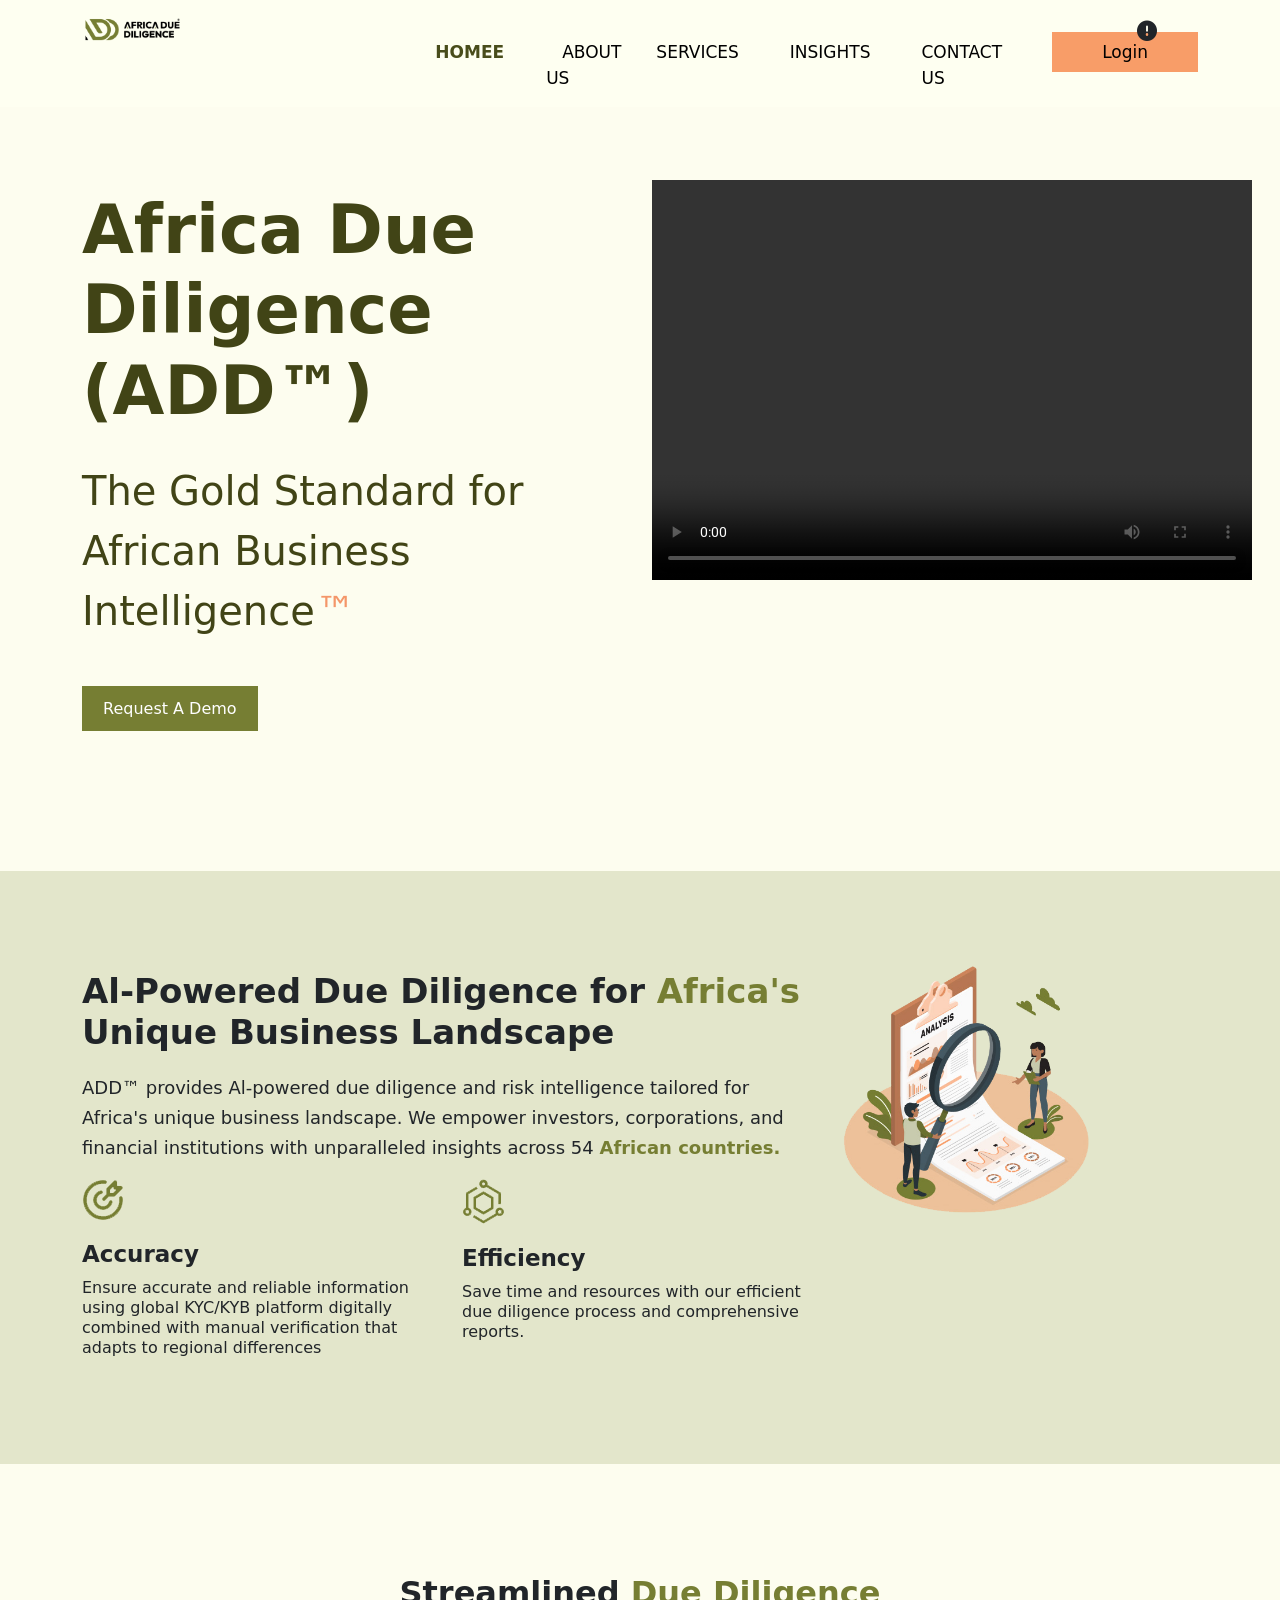
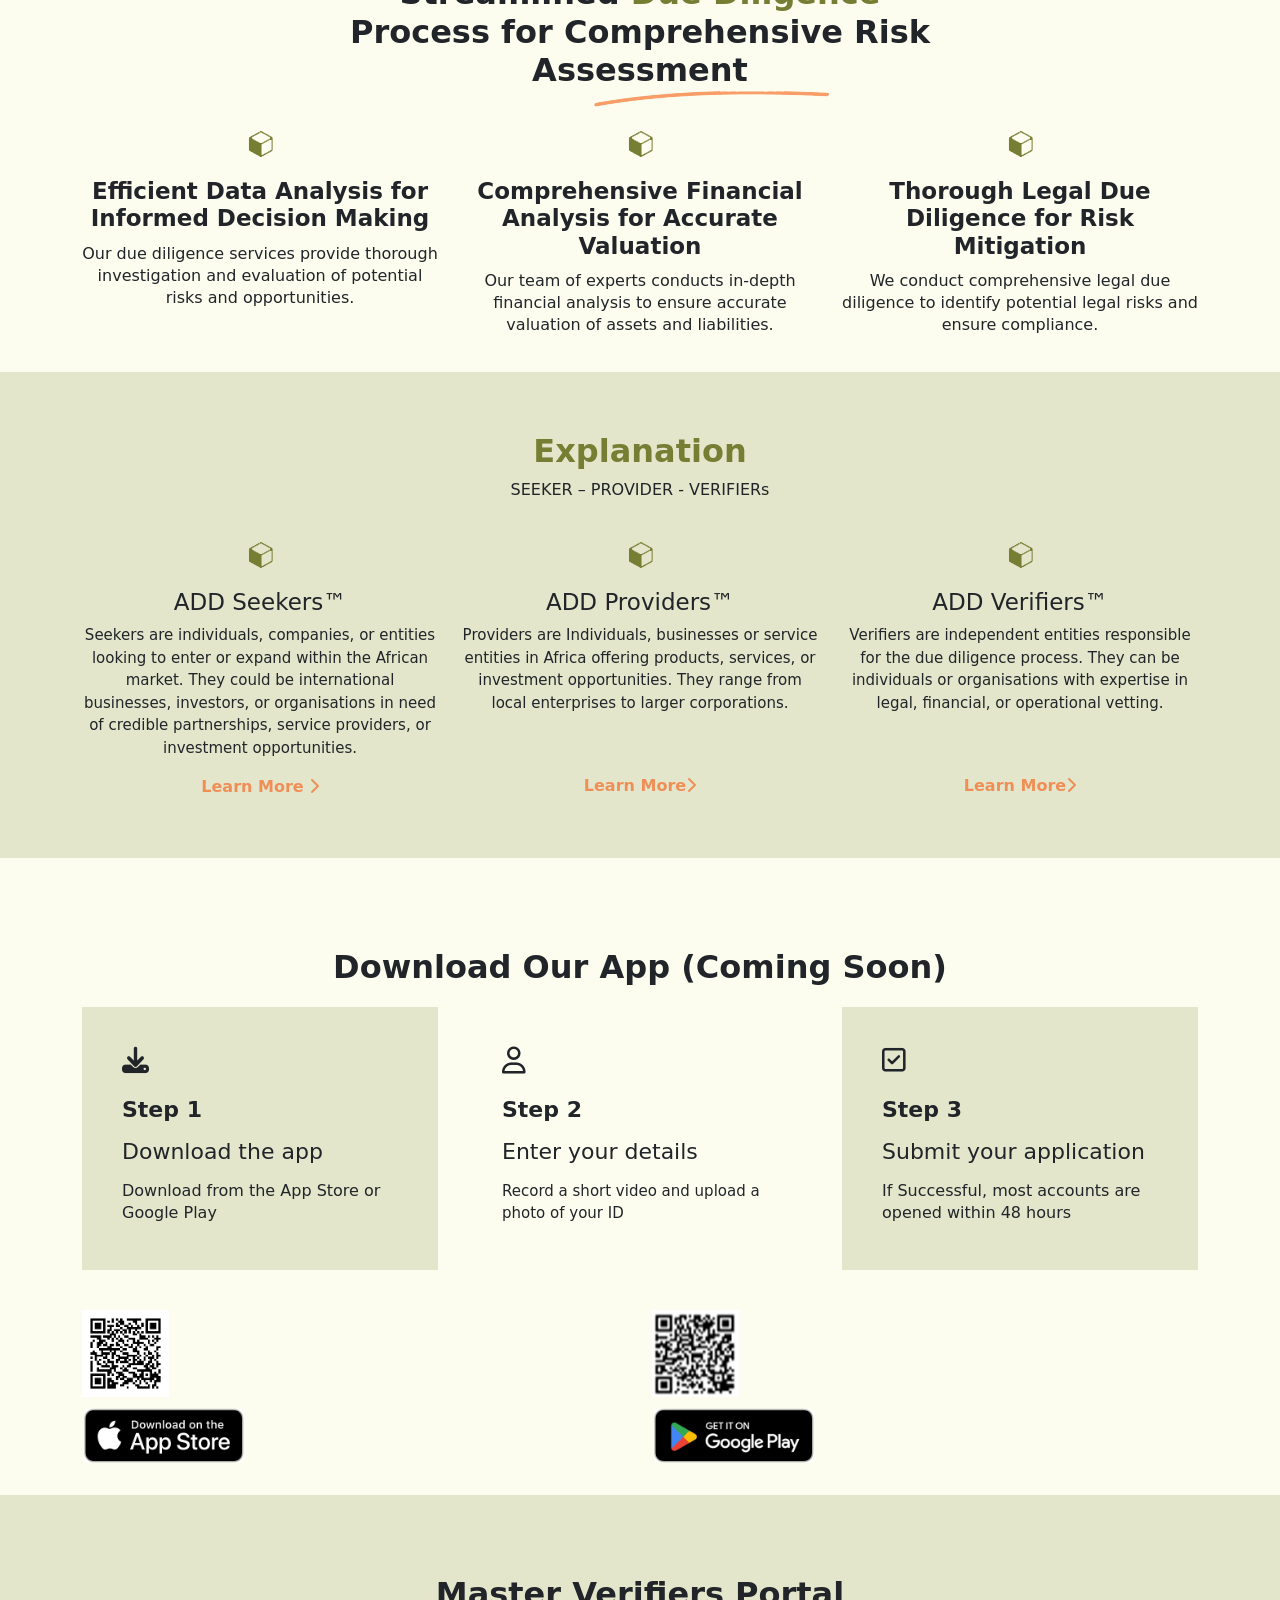
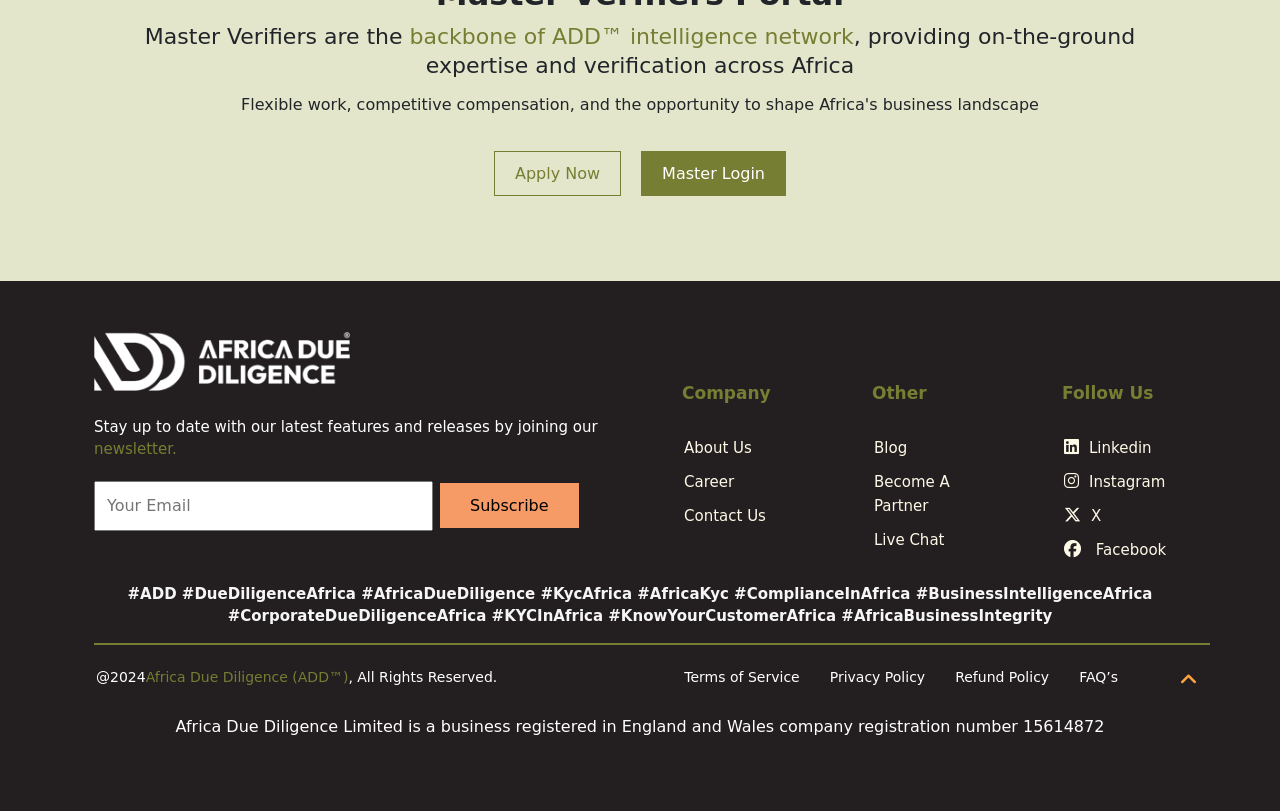
==== commit 292ef01c: "home" ====
--- a/index.html
+++ b/index.html
@@ -23,7 +23,7 @@
 
                     
                     <div class="listmenu">
-                        <a href="index.html">HOME</a>
+                        <a href="index.html">HOMEE</a>
                     </div>
 
                             <div class="listmenu-2">
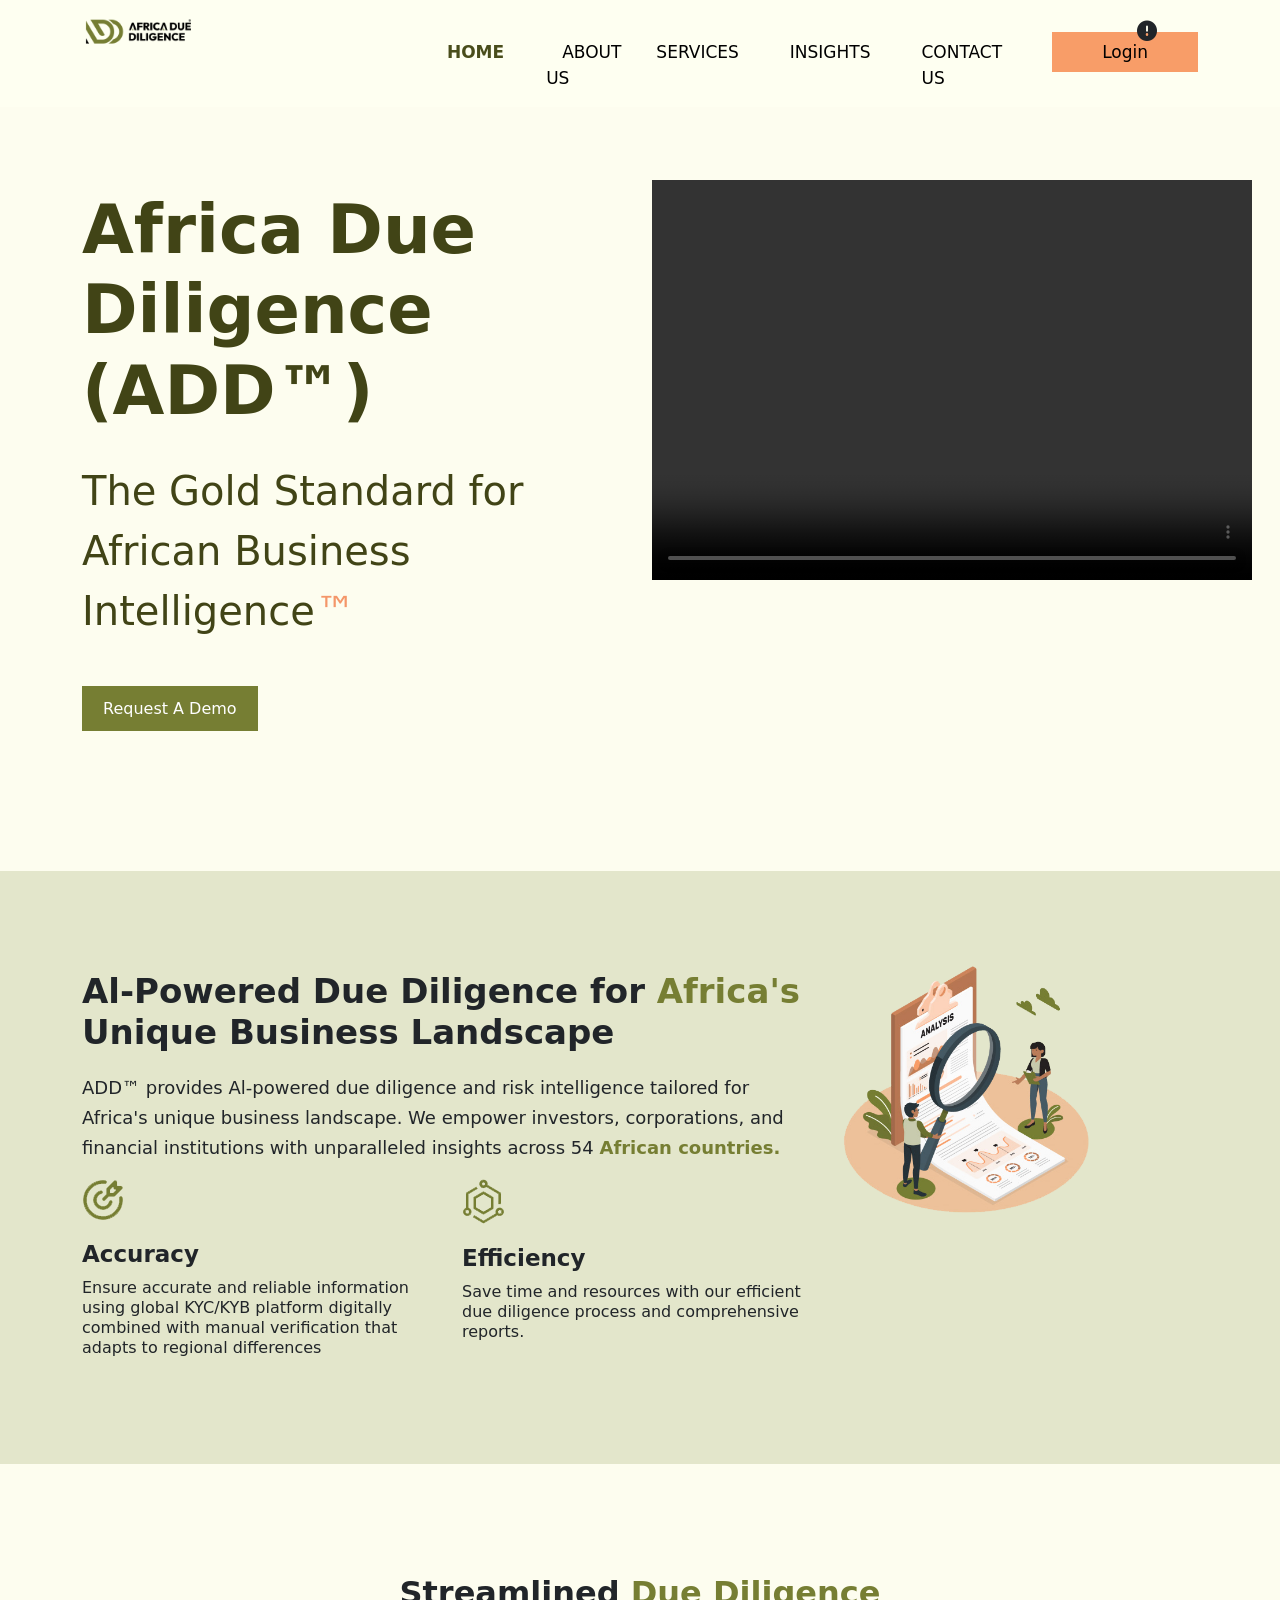
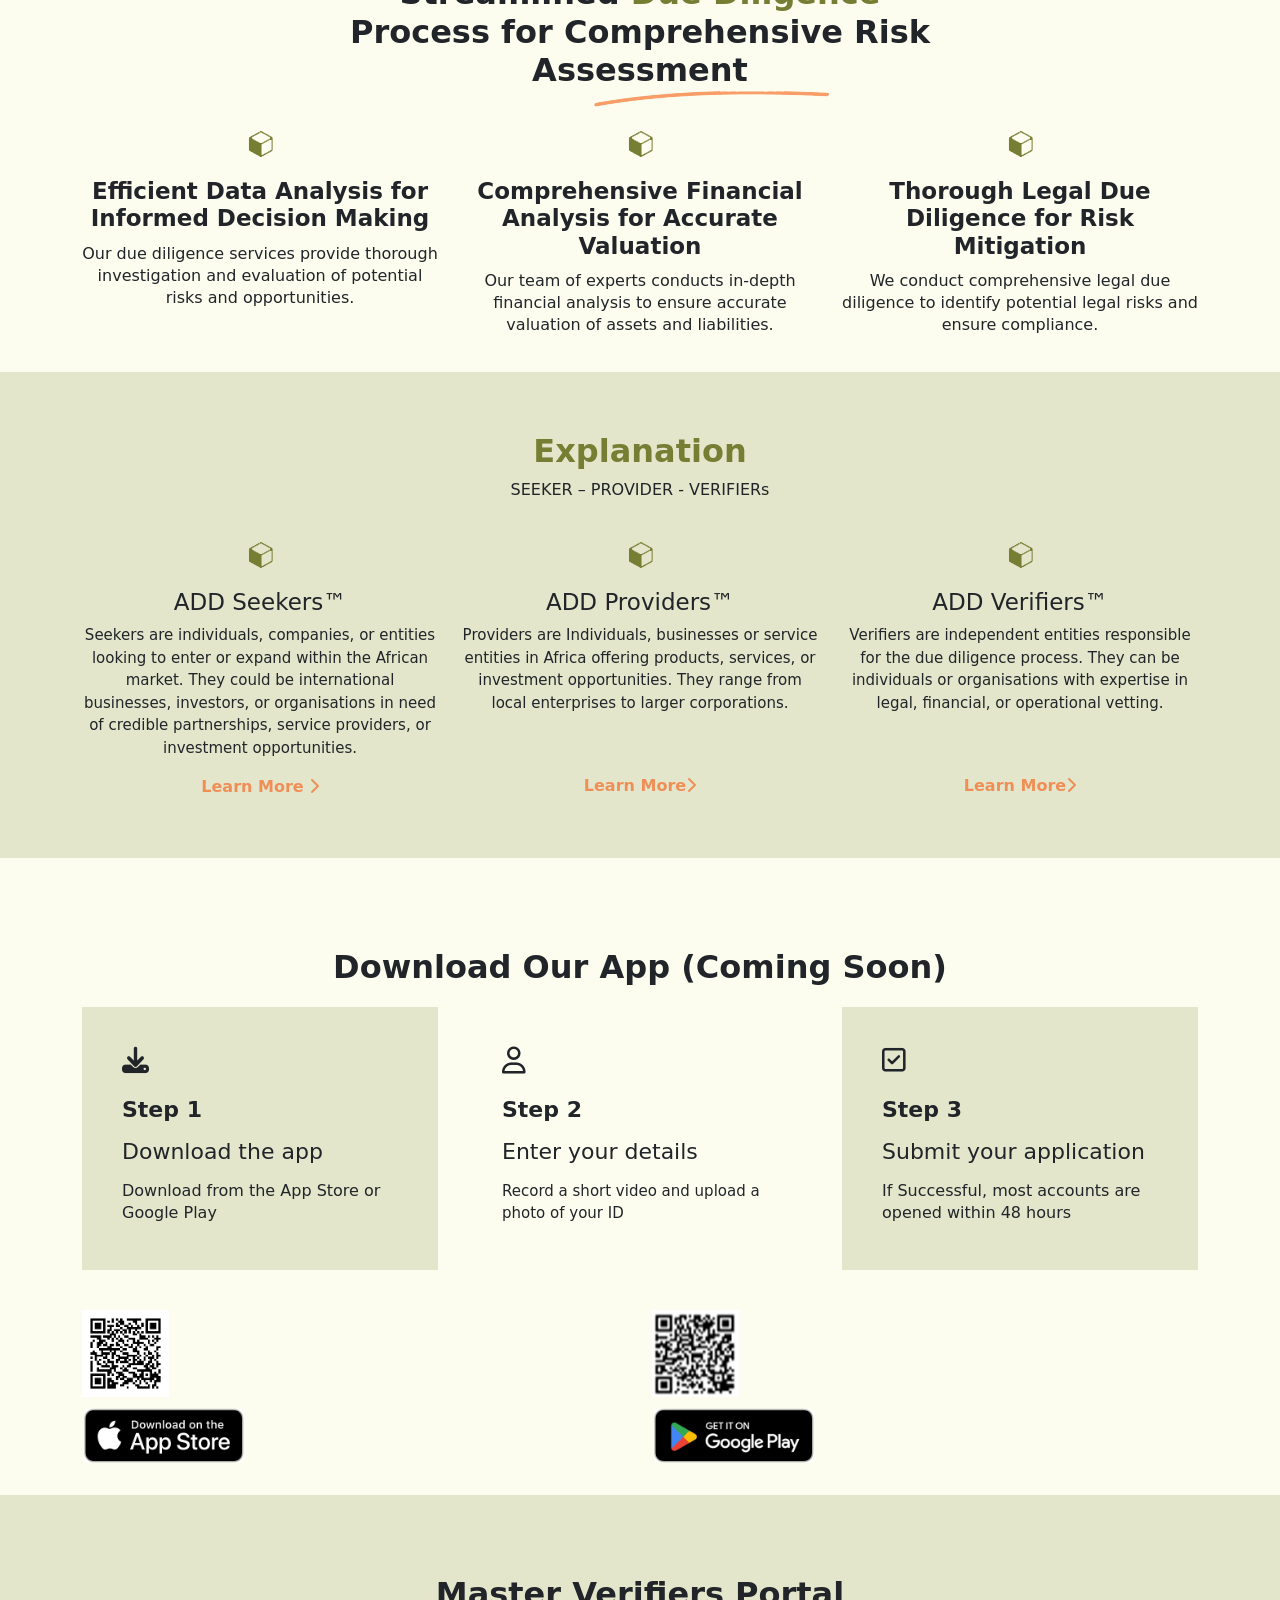
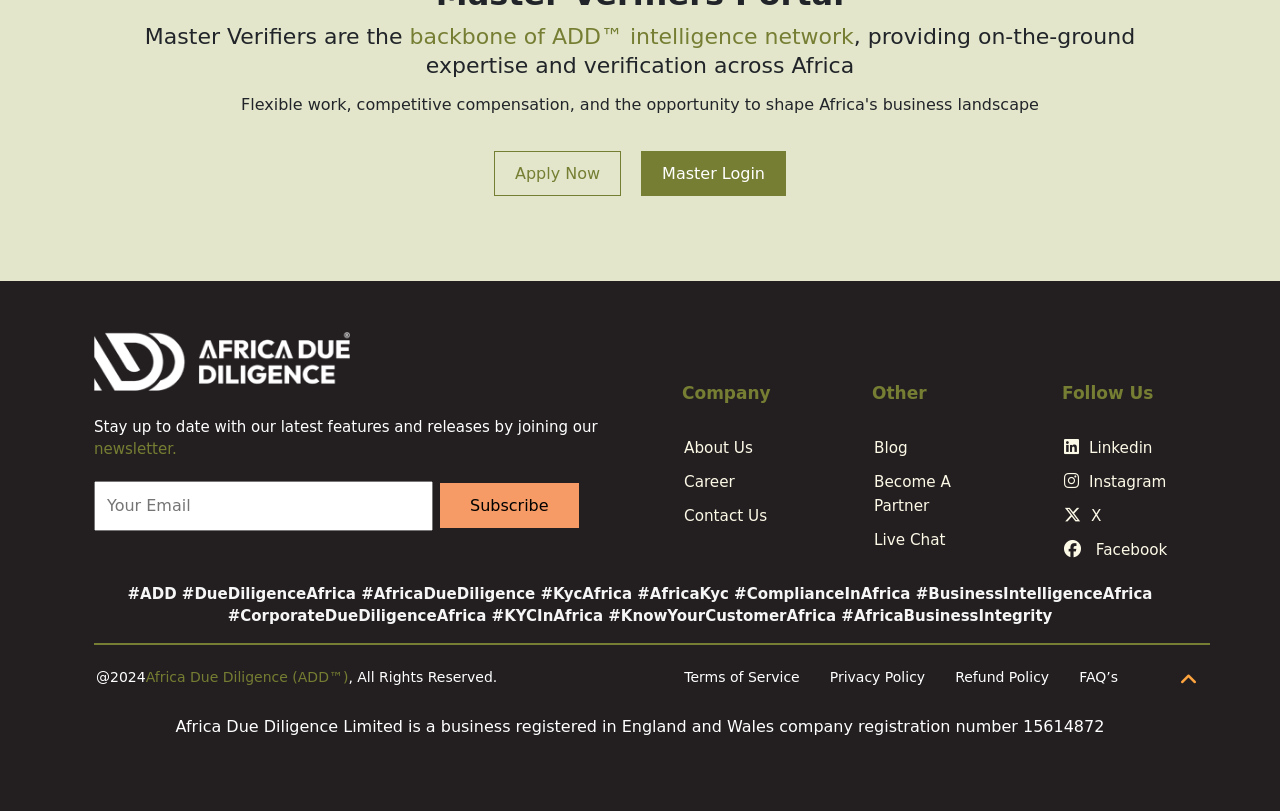
==== commit 336e9027: "change" ====
--- a/index.html
+++ b/index.html
@@ -23,7 +23,7 @@
 
                     
                     <div class="listmenu">
-                        <a href="index.html">HOMEE</a>
+                        <a href="index.html">HOME</a>
                     </div>
 
                             <div class="listmenu-2">
